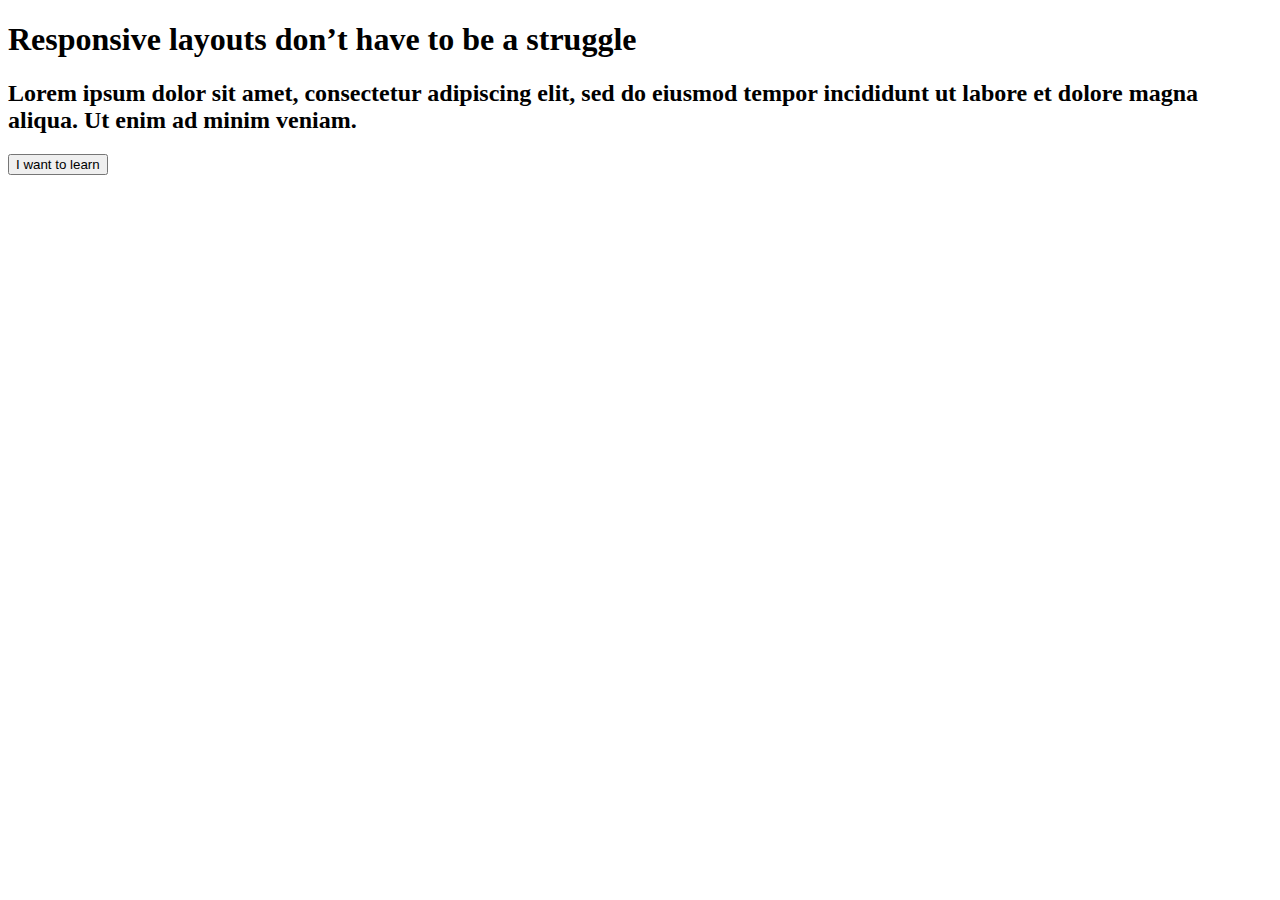
==== challenge3/index.html @ bf4f087d "set up html" ====
<!DOCTYPE html>
<html lang="en">
<head>
  <meta charset="UTF-8">
  <meta http-equiv="X-UA-Compatible" content="IE=edge">
  <meta name="viewport" content="width=device-width, initial-scale=1.0">
  <title>Challenge 3</title>
  <link rel="stylesheet" href="style.css">
</head>
<body>

  <div class="intro">
    <h1>Responsive layouts don’t have to be a struggle</h1>
  </div>
  
  <div class="content">
    <h2>Lorem ipsum dolor sit amet, consectetur adipiscing elit, sed do eiusmod tempor incididunt ut labore et dolore magna aliqua. Ut enim ad minim veniam.</h2>
  </div>

  <div class="button">
    <button>I want to learn</button>
  </div>

</body>
</html>
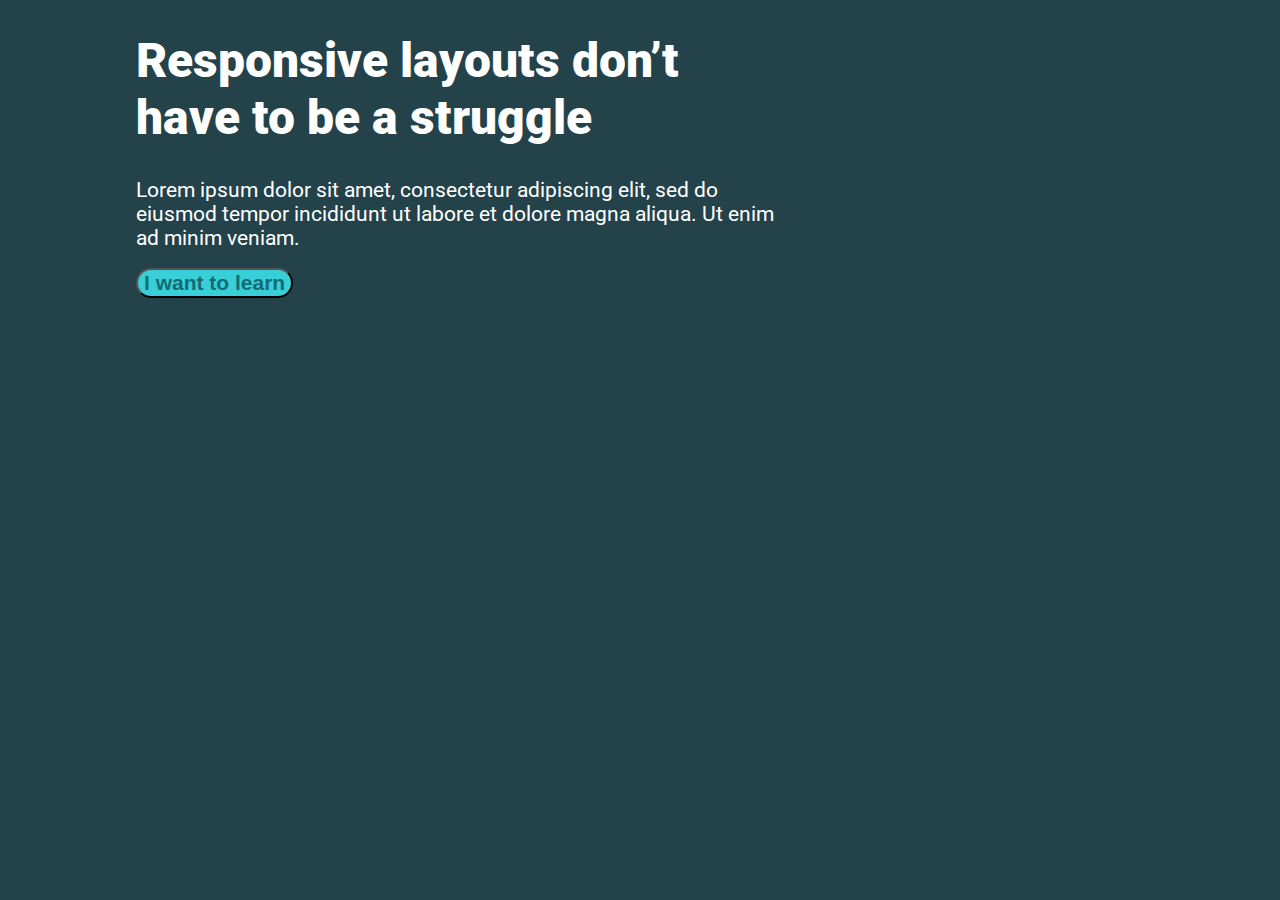
==== commit c93deff2: "challenge 3 pause" ====
--- a/challenge3/index.html
+++ b/challenge3/index.html
@@ -6,6 +6,9 @@
   <meta name="viewport" content="width=device-width, initial-scale=1.0">
   <title>Challenge 3</title>
   <link rel="stylesheet" href="style.css">
+  <link rel="preconnect" href="https://fonts.googleapis.com">
+<link rel="preconnect" href="https://fonts.gstatic.com" crossorigin>
+<link href="https://fonts.googleapis.com/css2?family=Roboto:wght@400;700;900&display=swap" rel="stylesheet"> 
 </head>
 <body>
 
--- a/challenge3/style.css
+++ b/challenge3/style.css
@@ -0,0 +1,25 @@
+body {
+  background: #23424A;
+  font-family: 'Roboto', sans-serif;
+  color: white;
+  width: 50%;
+  padding: 0 10%;
+}
+
+h1 {
+  font-weight: 900;
+  font-size: 48px;
+}
+
+h2 {
+  font-weight: 400;
+  font-size: 21px;
+}
+
+button {
+  background: #38CFD9;
+  color: #136C72;
+  font-weight: 700;
+  font-size: 21px;
+  border-radius: 30px;
+}